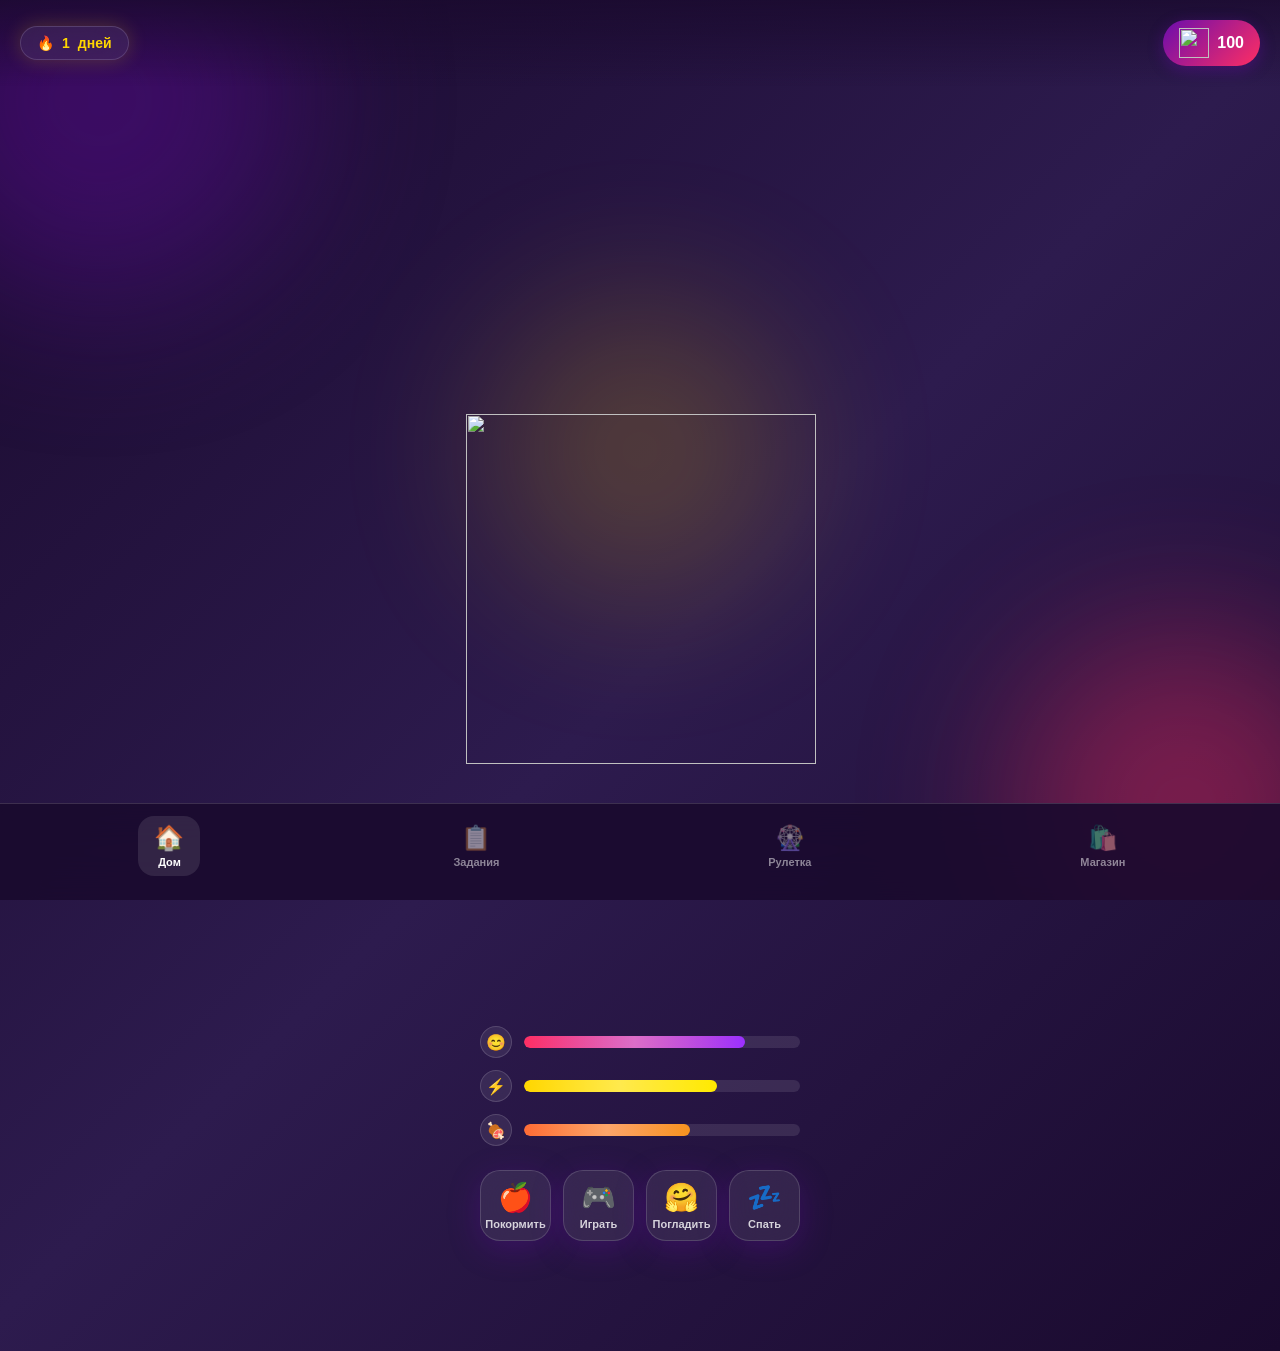
==== finik.html @ 6de37d52 "ФИНАЛОЧКААААА" ====
<!DOCTYPE html>
<html lang="ru">
<head>
    <meta charset="UTF-8">
    <meta name="viewport" content="width=device-width, initial-scale=1.0, maximum-scale=1.0, user-scalable=no">
    <title>Finik — Твой Финтех Питомец</title>
    <link rel="stylesheet" href="../styles/finik.css">
    <style>
        
    </style>
</head>
<body>
    <div class="bg-orbs">
        <div class="orb"></div>
        <div class="orb"></div>
        <div class="orb"></div>
    </div>

    <div class="app">
        <div class="header">
            <div class="streak-badge"><span>🔥</span><span id="streakCount">1</span> дней</div>
            <div class="coins-display">
                <img src="https://i.postimg.cc/8PXQf20Y/coin.png" alt="" class="hero-block__coin">
                <span id="coinsCount">100</span>
            </div>
        </div>

        <!-- HOME VIEW -->
        <div class="view active" id="homeView">
            <div class="character-container">
                <div class="character-wrapper">
                    <!-- FINIK — redrawn from concept art -->
                     

                    <img src="https://i.postimg.cc/Kjbtmsbx/finik1.png" alt="" class="hero-block__finik1">
                    <img src="https://i.postimg.cc/TYrHjZ1g/photo-2026-04-25-03-23-50.jpg" alt="" class="hero-block__bg">
                    
                        
                </div>

                <div class="stats-container">
                    <div class="stat-item">
                        <div class="stat-icon">😊</div>
                        <div class="stat-bar">
                            <div class="stat-fill mood" id="moodBar" style="width: 80%"></div>
                        </div>
                    </div>
                    <div class="stat-item">
                        <div class="stat-icon">⚡</div>
                        <div class="stat-bar">
                            <div class="stat-fill energy" id="energyBar" style="width: 70%"></div>
                        </div>
                    </div>
                    <div class="stat-item">
                        <div class="stat-icon">🍖</div>
                        <div class="stat-bar">
                            <div class="stat-fill hunger" id="hungerBar" style="width: 60%"></div>
                        </div>
                    </div>
                </div>

                <div class="actions-container">
                    <button class="action-btn" onclick="actionFeed()">🍎<span>Покормить</span></button>
                    <button class="action-btn" onclick="actionPlay()">🎮<span>Играть</span></button>
                    <button class="action-btn" onclick="actionPet()">🤗<span>Погладить</span></button>
                    <button class="action-btn" onclick="actionSleep()">💤<span>Спать</span></button>
                </div>
            </div>
        </div>

        <!-- TASKS VIEW -->
        <div class="view" id="tasksView">
            <div class="tasks-header">
                <h2>📋 Задания</h2>
                <p style="color: rgba(255,255,255,0.5); font-size: 14px;">Выполняй задания и получай награды</p>
            </div>
            <div class="tasks-list" id="tasksList"></div>
        </div>


        

        <!-- SPIN VIEW -->
        <!-- <div class="view" id="spinView">
            <div class="spin-container">
                <div class="wheel-wrapper">
                    <canvas id="wheelCanvas" width="300" height="300"></canvas>
                </div>
                <button class="spin-btn" id="spinBtn" onclick="spinWheel()">🎡 Крутить!</button>
            </div>
        </div> -->

        <!-- SHOP VIEW -->
        <div class="view" id="shopView">
            <div class="shop-header">
                <h2>🛍️ Магазин</h2>
                <div class="coins-display" style="padding: 6px 12px; font-size: 14px;">
                    <svg class="shop-coin-svg" viewBox="0 0 40 40">
                        <defs>
                            <radialGradient id="coinGradShop" cx="35%" cy="30%" r="65%">
                                <stop offset="0%" style="stop-color:#FFE066"/>
                                <stop offset="50%" style="stop-color:#FFD700"/>
                                <stop offset="100%" style="stop-color:#B8860B"/>
                            </radialGradient>
                            <filter id="coinGlowShop">
                                <feGaussianBlur stdDeviation="2" result="blur"/>
                                <feFlood flood-color="#FFD700" flood-opacity="0.6"/>
                                <feComposite in2="blur" operator="in"/>
                                <feMerge><feMergeNode/><feMergeNode in="SourceGraphic"/></feMerge>
                            </filter>
                        </defs>
                        <ellipse cx="20" cy="20" rx="18" ry="18" fill="url(#coinGradShop)" filter="url(#coinGlowShop)"/>
                        <ellipse cx="20" cy="20" rx="15" ry="15" fill="none" stroke="#DAA520" stroke-width="1.5"/>
                        <path d="M14 16 L15 12 L16 14 L17 11 L18 13 L19 10 L20 12 L21 10 L22 13 L23 11 L24 14 L25 12 L26 16 Q26 20 24 22 Q22 24 20 24 Q18 24 16 22 Q14 20 14 16Z"
                              fill="#DAA520" opacity="0.8"/>
                        <ellipse cx="17.5" cy="17" rx="1.5" ry="1.8" fill="#B8860B"/>
                        <ellipse cx="22.5" cy="17" rx="1.5" ry="1.8" fill="#B8860B"/>
                        <ellipse cx="20" cy="19.5" rx="1" ry="0.8" fill="#B8860B"/>
                        <path d="M19 21 Q20 22 21 21" stroke="#B8860B" stroke-width="0.8" fill="none" stroke-linecap="round"/>
                    </svg>
                    <span id="shopCoins">100</span>
                </div>
            </div>
            <div class="shop-grid" id="shopGrid"></div>
        </div>

        <nav class="bottom-nav">
            <div class="nav-item active" onclick="switchView('home')"><span>🏠</span><span>Дом</span></div>
            <div class="nav-item" onclick="switchView('tasks')"><span>📋</span><span>Задания</span></div>
            <div class="nav-item" onclick="spinWheel()"><span>🎡</span><span>Рулетка</span></div>
            <div class="nav-item" onclick="switchView('shop')"><span>🛍️</span><span>Магазин</span></div>
        </nav>
    </div>

    <div class="notification" id="notification">
        <span class="notification-icon" id="notifIcon">🎉</span>
        <span id="notifText">Награда получена!</span>
    </div>

   
</body>
<script src="../js/finik.js"></script>
</html>
---- styles/finik.css ----
* { margin: 0; padding: 0; box-sizing: border-box; -webkit-tap-highlight-color: transparent; }

        :root {
            --purple: #6A0DAD;
            --purple-light: #9B30FF;
            --pink: #FF2E63;
            --pink-light: #FF6B8A;
            --yellow: #FFD600;
            --yellow-light: #FFEA00;
            --white: #FFFFFF;
            --dark: #1A0A2E;
            --glass-bg: rgba(255, 255, 255, 0.08);
            --glass-border: rgba(255, 255, 255, 0.15);
            --shadow: 0 8px 32px rgba(106, 13, 173, 0.3);
        }

        

        body {
            font-family: -apple-system, BlinkMacSystemFont, 'Segoe UI', Roboto, sans-serif;
            background: linear-gradient(135deg, #1A0A2E 0%, #2D1B4E 50%, #1A0A2E 100%);
            min-height: 100vh;
            color: var(--white);
            overflow-x: hidden;
        }
        .hero-block__bg{
            margin-top: 50px;
            border-radius: 50px;
        }

        .hero-block__finik1{
            width: 350px;
            height: 350px;
            position: absolute;
            top: 35%;
            left: 22%;

            animation-name: Fennec;
            animation-timing-function: .3s ease-in-out;
            animation-duration: infinite;
            
        }

        .bg-orbs { position: fixed; inset: 0; z-index: 0; overflow: hidden; pointer-events: none; }
        .orb {
            position: absolute; border-radius: 50%; filter: blur(80px); opacity: 0.4;
            animation: floatOrb 20s ease-in-out infinite;
        }
        .orb:nth-child(1) { width: 400px; height: 400px; background: var(--purple); top: -100px; left: -100px; }
        .orb:nth-child(2) { width: 350px; height: 350px; background: var(--pink); bottom: -80px; right: -80px; animation-delay: -7s; animation-duration: 25s; }
        .orb:nth-child(3) { width: 300px; height: 300px; background: var(--yellow); top: 50%; left: 50%; transform: translate(-50%,-50%); animation-delay: -14s; opacity: 0.2; }

        @keyframes floatOrb {
            0%,100% { transform: translate(0,0) scale(1); }
            25% { transform: translate(50px,-80px) scale(1.1); }
            50% { transform: translate(-30px,60px) scale(0.9); }
            75% { transform: translate(70px,30px) scale(1.05); }
        }

        @keyframes Fennec {
            from {
                transform: translateY(-10px) scale(1.1);
            }

            to {
                transform: translateY(0) scale(1);
            }
        }

        .app { position: relative; z-index: 1; min-height: 100vh; display: flex; flex-direction: column; padding-bottom: 90px; }

        .header {
            padding: 20px; display: flex; justify-content: space-between; align-items: center;
            background: linear-gradient(180deg, rgba(26,10,46,0.8) 0%, transparent 100%);
        }
        .streak-badge {
            display: flex; align-items: center; gap: 8px; padding: 8px 16px;
            background: var(--glass-bg); backdrop-filter: blur(20px);
            border: 1px solid var(--glass-border); border-radius: 50px;
            font-weight: 700; font-size: 14px; color: var(--yellow);
            box-shadow: 0 0 20px rgba(255,214,0,0.2);
        }
        .coins-display {
            display: flex; align-items: center; gap: 8px; padding: 8px 16px;
            background: linear-gradient(135deg, var(--purple), var(--pink));
            border-radius: 50px; font-weight: 800; box-shadow: 0 4px 15px rgba(106,13,173,0.4);
        }
        .coin-icon-coin {
            width: 24px; height: 24px;
        }

        .view { display: none; flex: 1; padding: 20px; animation: fadeIn 0.3s ease; }
        .view.active { display: flex; flex-direction: column; }
        @keyframes fadeIn { from { opacity: 0; transform: translateY(10px); } to { opacity: 1; transform: translateY(0); } }

        /* ═══ CHARACTER ═══ */
        .character-container { flex: 1; display: flex; flex-direction: column; align-items: center; justify-content: center; position: relative; }
        .character-wrapper {
            width: 620px;
            height: 880px;
            border-radius: 50px;
            position: relative;
            overflow: hidden;
            display: flex;
            justify-content: center;
            align-items: center;
            margin-bottom: 40px;
        }

        .notvisible{
            display: none;
        }


        

        /* Stats */
        .stats-container { width: 100%; max-width: 320px; display: flex; flex-direction: column; gap: 12px; margin-bottom: 24px; }
        .stat-item { display: flex; align-items: center; gap: 12px; }
        .stat-icon {
            width: 32px; height: 32px; border-radius: 50%;
            display: flex; align-items: center; justify-content: center; font-size: 16px;
            background: var(--glass-bg); backdrop-filter: blur(10px);
            border: 1px solid var(--glass-border);
        }
        .stat-bar { flex: 1; height: 12px; background: rgba(255,255,255,0.1); border-radius: 10px; overflow: hidden; position: relative; }
        .stat-fill {
            height: 100%; border-radius: 10px; transition: width 0.5s ease;
            position: relative; overflow: hidden;
        }
        .stat-fill::after {
            content: ''; position: absolute; top: 0; left: 0; right: 0; bottom: 0;
            background: linear-gradient(90deg, transparent, rgba(255,255,255,0.3), transparent);
            animation: shimmer 2s infinite;
        }
        @keyframes shimmer { 0% { transform: translateX(-100%); } 100% { transform: translateX(100%); } }
        .stat-fill.mood { background: linear-gradient(90deg, var(--pink), var(--purple-light)); }
        .stat-fill.energy { background: linear-gradient(90deg, var(--yellow), var(--yellow-light)); }
        .stat-fill.hunger { background: linear-gradient(90deg, #FF6B35, #F7931E); }

        /* Actions */
        .actions-container { display: grid; grid-template-columns: repeat(4, 1fr); gap: 12px; width: 100%; max-width: 320px; }
        .action-btn {
            aspect-ratio: 1; border: none; border-radius: 20px;
            background: var(--glass-bg); backdrop-filter: blur(20px);
            border: 1px solid var(--glass-border); color: var(--white);
            font-size: 28px; cursor: pointer; transition: all 0.3s ease;
            display: flex; flex-direction: column; align-items: center; justify-content: center; gap: 4px;
            box-shadow: var(--shadow);
        }
        .action-btn span { font-size: 11px; font-weight: 600; opacity: 0.8; }
        .action-btn:hover { transform: translateY(-3px); background: rgba(255,255,255,0.15); box-shadow: 0 12px 40px rgba(106,13,173,0.4); }
        .action-btn:active { transform: scale(0.95); }

        /* Tasks */
        .tasks-header { margin-bottom: 20px; }
        .tasks-header h2 {
            font-size: 24px; margin-bottom: 8px;
            background: linear-gradient(135deg, var(--white), var(--yellow));
            -webkit-background-clip: text; -webkit-text-fill-color: transparent;
        }
        .tasks-list { display: flex; flex-direction: column; gap: 12px; overflow-y: auto; flex: 1; padding-bottom: 20px; }
        .task-card {
            background: var(--glass-bg); backdrop-filter: blur(20px);
            border: 1px solid var(--glass-border); border-radius: 20px;
            padding: 20px; display: flex; justify-content: space-between; align-items: center;
            transition: all 0.3s ease;
        }
        .task-card:hover { transform: translateX(5px); background: rgba(255,255,255,0.12); }
        .task-info h3 { font-size: 16px; margin-bottom: 4px; }
        .task-info p { font-size: 13px; color: rgba(255,255,255,0.5); }
        .task-reward { display: flex; align-items: center; gap: 4px; color: var(--yellow); font-weight: 700; font-size: 14px; }
        .claim-btn {
            padding: 10px 20px; border: none; border-radius: 12px;
            background: linear-gradient(135deg, var(--purple), var(--pink));
            color: var(--white); font-weight: 700; cursor: pointer; transition: all 0.3s ease;
            box-shadow: 0 4px 15px rgba(106,13,173,0.4);
        }
        .claim-btn:hover:not(:disabled) { transform: scale(1.05); }
        .claim-btn.completed { background: rgba(255,255,255,0.1); color: rgba(255,255,255,0.3); cursor: default; box-shadow: none; }

        /* Spin */
        .spin-container { flex: 1; display: flex; flex-direction: column; align-items: center; justify-content: center; }
        .wheel-wrapper { position: relative; width: 300px; height: 300px; margin-bottom: 30px; }
        #wheelCanvas { width: 100%; height: 100%; filter: drop-shadow(0 10px 40px rgba(106,13,173,0.4)); }
        .spin-btn {
            padding: 16px 48px; border: none; border-radius: 50px;
            background: linear-gradient(135deg, var(--yellow), var(--yellow-light));
            color: var(--dark); font-size: 18px; font-weight: 800; cursor: pointer;
            box-shadow: 0 8px 30px rgba(255,214,0,0.4); transition: all 0.3s ease;
        }
        .spin-btn:hover:not(:disabled) { transform: scale(1.05); }

        /* Shop */
        .shop-header { margin-bottom: 20px; display: flex; justify-content: space-between; align-items: center; }
        .shop-header h2 {
            font-size: 24px;
            background: linear-gradient(135deg, var(--white), var(--pink));
            -webkit-background-clip: text; -webkit-text-fill-color: transparent;
        }
        .shop-grid { display: grid; grid-template-columns: repeat(2, 1fr); gap: 16px; overflow-y: auto; flex: 1; padding-bottom: 20px; }
        .shop-item {
            background: var(--glass-bg); backdrop-filter: blur(20px);
            border: 1px solid var(--glass-border); border-radius: 20px;
            padding: 20px; text-align: center; transition: all 0.3s ease; overflow: hidden;
        }
        .shop-item:hover { transform: translateY(-5px); box-shadow: 0 12px 40px rgba(106,13,173,0.3); }
        .shop-item.equipped { border: 2px solid var(--yellow); box-shadow: 0 0 20px rgba(255,214,0,0.3); }
        .item-icon { font-size: 48px; margin-bottom: 12px; display: block; }
        .item-name { font-weight: 700; margin-bottom: 4px; font-size: 14px; }
        .item-bonus { font-size: 11px; color: var(--yellow); margin-bottom: 12px; font-weight: 600; }
        .item-price { display: flex; align-items: center; justify-content: center; gap: 4px; font-weight: 800; }
        .buy-btn {
            width: 100%; margin-top: 12px; padding: 10px; border: none; border-radius: 12px;
            background: linear-gradient(135deg, var(--purple), var(--pink));
            color: var(--white); font-weight: 700; cursor: pointer; transition: all 0.3s ease;
        }
        .buy-btn:hover:not(:disabled) { transform: scale(1.05); }
        .buy-btn:disabled { opacity: 0.3; cursor: not-allowed; }

        /* Bottom nav */
        .bottom-nav {
            position: fixed; bottom: 0; left: 0; right: 0;
            background: rgba(26,10,46,0.9); backdrop-filter: blur(20px);
            border-top: 1px solid var(--glass-border);
            display: flex; justify-content: space-around; padding: 12px 20px 24px; z-index: 100;
        }
        .nav-item {
            display: flex; flex-direction: column; align-items: center; gap: 4px;
            color: rgba(255,255,255,0.5); font-size: 11px; font-weight: 600;
            transition: all 0.3s ease; padding: 8px 16px; border-radius: 16px; cursor: pointer;
        }
        .nav-item.active { color: var(--white); background: rgba(255,255,255,0.1); }
        .nav-item span:first-child { font-size: 24px; }

        /* Notification */
        .notification {
            position: fixed; top: 100px; left: 50%; transform: translateX(-50%) translateY(-20px);
            background: var(--glass-bg); backdrop-filter: blur(20px);
            border: 1px solid var(--glass-border); padding: 16px 24px; border-radius: 16px;
            box-shadow: 0 10px 40px rgba(0,0,0,0.3); z-index: 1000;
            opacity: 0; visibility: hidden; transition: all 0.3s ease;
            display: flex; align-items: center; gap: 12px;
        }
        .notification.show { opacity: 1; visibility: visible; transform: translateX(-50%) translateY(0); }
        .notification-icon { font-size: 24px; }

        /* Confetti */
        .confetti { position: fixed; pointer-events: none; z-index: 999; }

        /* Coin SVG animation */
        .coin-spin { animation: coinSpin 1s ease-in-out; }
        @keyframes coinSpin {
            0% { transform: rotateY(0deg); }
            100% { transform: rotateY(360deg); }
        }

        /* Shop coin display */
        .shop-coin-svg { width: 22px; height: 22px; }

        @media (max-width: 380px) {
            .actions-container { grid-template-columns: repeat(2, 1fr); }
            .character-wrapper { width: 280px; height: 280px; }
        }

        .hero-block__coin{
            width: 30px;
            height: 30px;
        }
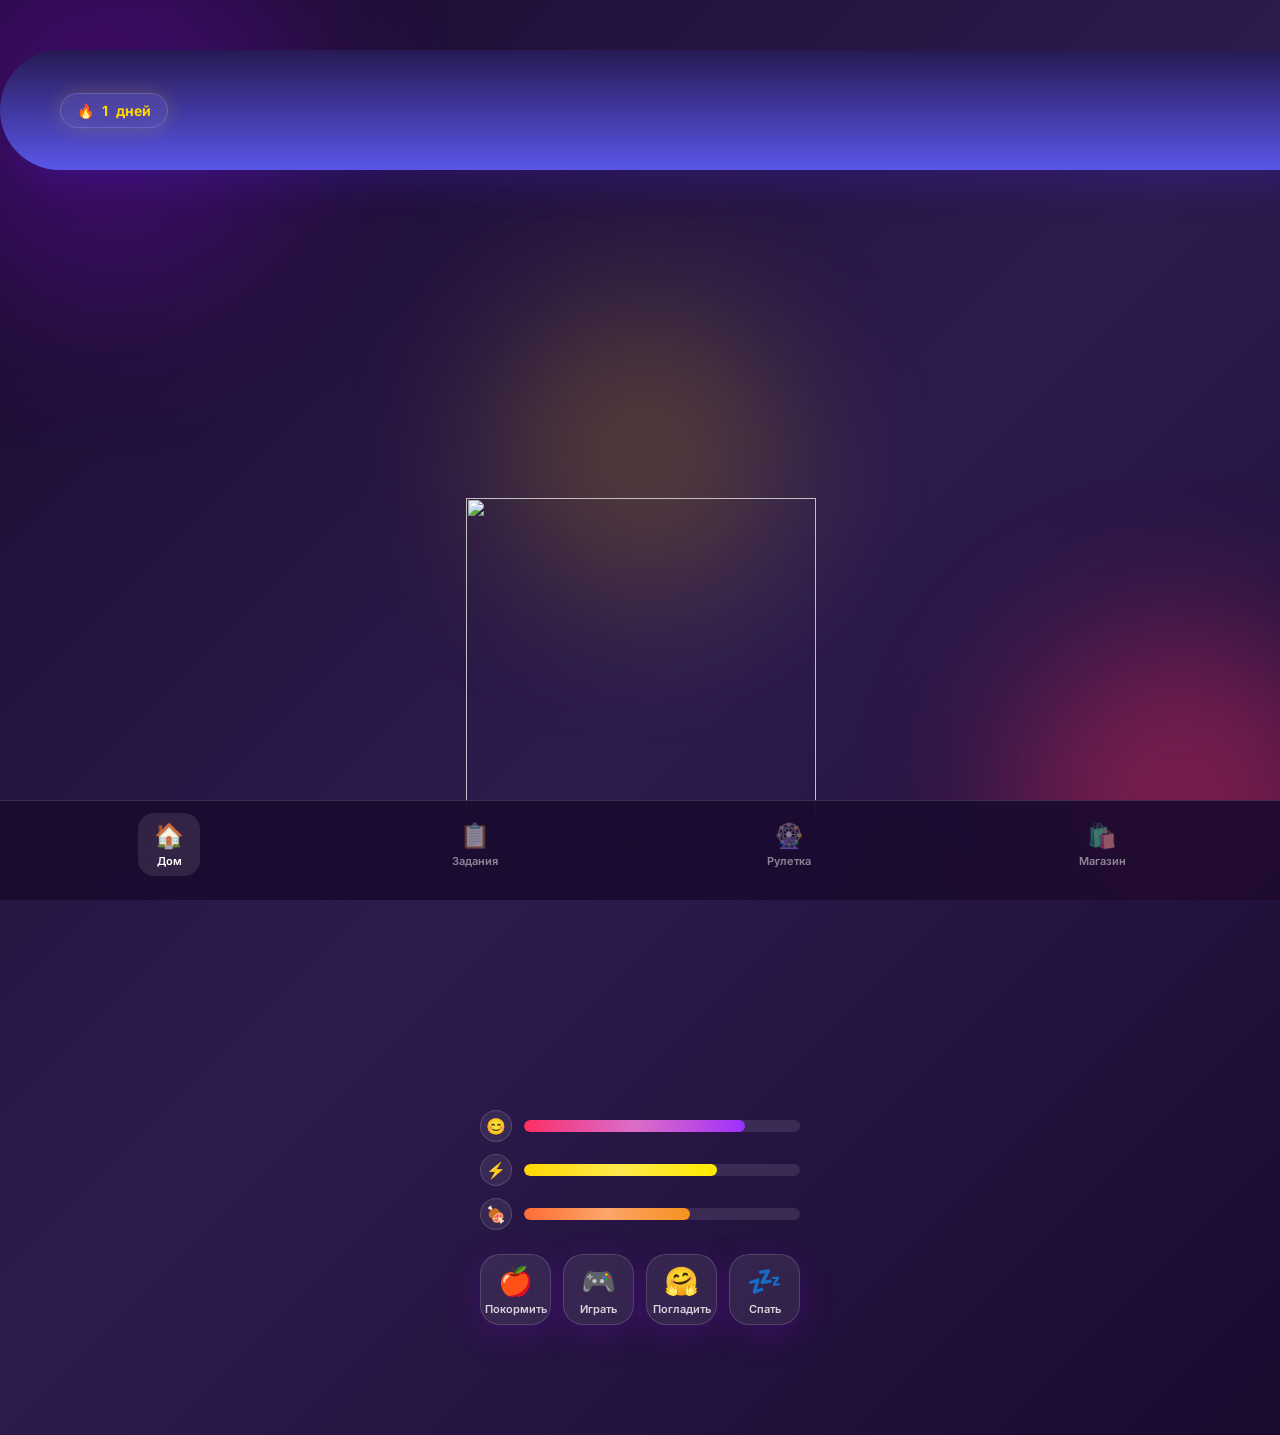
==== commit 680372de: "ФИНАЛОЧКААААА" ====
--- a/finik.html
+++ b/finik.html
@@ -4,7 +4,9 @@
     <meta charset="UTF-8">
     <meta name="viewport" content="width=device-width, initial-scale=1.0, maximum-scale=1.0, user-scalable=no">
     <title>Finik — Твой Финтех Питомец</title>
-    <link rel="stylesheet" href="../styles/finik.css">
+    <link rel="stylesheet" href="./styles/finik.css">
+    <link rel="stylesheet" href="./styles/adaptive.css">
+    <link rel="stylesheet" href="./styles/index.css">
     <style>
         
     </style>
@@ -139,5 +141,5 @@
 
    
 </body>
-<script src="../js/finik.js"></script>
+<script src="./js/finik.js"></script>
 </html>
--- a/styles/finik.css
+++ b/styles/finik.css
@@ -158,7 +158,7 @@
         .tasks-header h2 {
             font-size: 24px; margin-bottom: 8px;
             background: linear-gradient(135deg, var(--white), var(--yellow));
-            -webkit-background-clip: text; -webkit-text-fill-color: transparent;
+            /* -webkit-background-clip: text; -webkit-text-fill-color: transparent; */
         }
         .tasks-list { display: flex; flex-direction: column; gap: 12px; overflow-y: auto; flex: 1; padding-bottom: 20px; }
         .task-card {
@@ -197,7 +197,7 @@
         .shop-header h2 {
             font-size: 24px;
             background: linear-gradient(135deg, var(--white), var(--pink));
-            -webkit-background-clip: text; -webkit-text-fill-color: transparent;
+            /* -webkit-background-clip: text; -webkit-text-fill-color: transparent; */
         }
         .shop-grid { display: grid; grid-template-columns: repeat(2, 1fr); gap: 16px; overflow-y: auto; flex: 1; padding-bottom: 20px; }
         .shop-item {
--- a/styles/adaptive.css
+++ b/styles/adaptive.css
@@ -0,0 +1,51 @@
+
+
+/* ═══════════════════════════════════════════
+   RESPONSIVE
+   ═══════════════════════════════════════════ */
+@media (max-width: 400px) {
+  .wheel-wrapper {
+    width: 290px;
+    height: 290px;
+  }
+  .header h1 { font-size: 24px; }
+  .center-btn { width: 62px; height: 62px; font-size: 18px; }
+  .popup-card { width: 280px; padding: 28px 22px; }
+}
+
+@media (max-width: 340px) {
+  .wheel-wrapper {
+    width: 260px;
+    height: 260px;
+  }
+}
+
+/* ═══════════════════════════════════════════
+   ANIMATIONS
+   ═══════════════════════════════════════════ */
+@keyframes shimmer {
+  0% { background-position: -200% center; }
+  100% { background-position: 200% center; }
+}
+
+.shimmer-text {
+  background: linear-gradient(
+    90deg,
+    var(--white) 0%,
+    var(--yellow) 25%,
+    var(--white) 50%,
+    var(--yellow) 75%,
+    var(--white) 100%
+  );
+  background-size: 200% auto;
+  -webkit-background-clip: text;
+  -webkit-text-fill-color: transparent;
+  background-clip: text;
+  animation: shimmer 3s linear infinite;
+}
+
+/* Subtle rotation glow animation on wheel */
+@keyframes rotateGlow {
+  0% { transform: rotate(0deg); }
+  100% { transform: rotate(360deg); }
+}
--- a/styles/index.css
+++ b/styles/index.css
@@ -0,0 +1,499 @@
+@import url('https://fonts.googleapis.com/css2?family=Inter:ital,opsz,wght@0,14..32,100..900;1,14..32,100..900&display=swap');
+
+
+
+
+*{
+    padding: 0;
+    margin: 0;
+    box-sizing: border-box;
+    font-family: "Inter", sans-serif;
+}
+
+html{
+    scroll-behavior: smooth;
+    font-size: 16px;
+    
+}
+
+.main{
+    width: 100vw;
+    overflow-x: hidden;
+}
+
+body{
+    background-color: rgb(255, 255, 255);
+    overflow-x: hidden;
+}
+
+
+
+.header{
+    width: 1500px;
+    height: 120px;
+    
+    background-color: #5956E9;
+    padding: 45px 60px 45px 60px;
+    z-index: 2;
+    margin: 50px auto 0 auto;
+    border-radius: 70px;
+
+    display: flex;
+    justify-content: space-between;
+    align-items: center;
+    box-shadow: 0px 30px 39px -18px rgba(82, 41, 255, 0.2);
+    
+
+}
+
+.header__logo{
+    display: flex;
+    justify-content: center;
+    align-items: center;
+    width: 250px;
+    gap: 20px;
+}
+
+.banner{
+    width: 100%;
+    margin: 50px 0 50px 0;
+    display: flex;
+    justify-content: center;
+    align-items: center;
+    
+    
+}
+
+.banner__img{
+    border-radius: 70px;
+    width: 1500px;
+    box-shadow: 0 1px 10px 0 rgba(0, 0, 0, 0.1);
+}
+
+.header__text{
+    color: white;
+    font-weight: 700;
+    font-size: 1.8rem;
+    line-height: 27px;
+}
+
+.header__span{
+    color: black
+}
+
+
+.header__nav{
+    display: flex;
+    align-items: center;
+    justify-content: center;
+    gap: 50px;
+    width: 1000px;
+    list-style: none;
+}
+
+.header__link{
+    font-size: 1.2rem;
+    text-decoration: none;
+    text-align: center;
+    color: white;
+    font-weight: 500;
+
+   
+}
+
+.our-team{
+    margin-top: 100px;
+}
+
+.black-text{
+    width: 100vw;
+    display: flex;
+    flex-direction: column;
+    justify-content: center;
+    align-items: center;
+    
+}
+
+
+.black-text__inner{
+    width: 1200px;
+    display: flex;
+    flex-direction: column;
+    justify-content: center;
+    align-items: center;
+    gap: 20px;
+}
+
+.black-text__title{
+    width: 290px;
+    font-size: 2.2rem;
+    font-weight: 700;
+    color: black;
+    text-align: center;
+}
+
+.black-text__subtitle{
+    width: 700px;
+    line-height: 25px;
+    font-size: 1.1rem;
+    text-align: center;
+    color: rgb(117, 117, 117)
+}
+
+
+
+.our-team__photo{
+    width: 260px;
+}
+
+
+
+
+.our-team__line{
+    border: 1px solid gray;
+    width: 23px;
+    height: 0px;
+    transform: rotate(-90deg);
+}
+
+
+
+.our-team__card-cont{
+    width: 100%;
+    display: flex;
+    justify-content: center;
+    align-items: center;
+    gap: 30px;
+
+    margin-top: 80px;
+    flex-wrap: wrap;
+}
+
+
+.our-team__card{
+    border-radius: 10px;
+    width: 370px;
+    height: 580px;
+    box-shadow: 0 1px 10px 0 rgba(0, 0, 0, 0.1);
+    background: white;
+
+    display: flex;
+    flex-direction: column;
+    justify-content: center;
+    align-items: center;
+    gap: 20px;
+    padding: 20px 30px;
+}
+
+.our-team__text{
+    width: 300px;
+    display: flex;
+    flex-direction: column;
+    justify-content: center;
+    align-items: center;
+    gap: 15px;
+}
+
+.our-team__names{
+    display: flex;
+    flex-direction: column;
+    gap: 15px;
+    justify-content: center;
+    align-items: center;
+}
+
+.our-team__title{
+    font-weight: 700;
+    font-size: 1.5rem;
+    line-height: 151%;
+    color:#5956E9;
+    text-align: center;
+   
+}
+
+.our-team__subtitle{
+   font-weight: 600;
+    font-size: 1rem;
+    line-height: 150%;
+    text-transform: uppercase;
+    color: rgb(0, 0, 0);
+}
+
+.our-team__speech{
+    font-weight: 400;
+    font-size: 1rem;
+    line-height: 150%;
+    text-align: center;
+    color: rgb(177, 177, 177)
+}
+
+
+.our-team__links{
+    display: flex;
+    
+    justify-content: center;
+    align-items: center;
+    gap: 60px;
+
+    margin-top: 20px;
+}
+
+.footer{
+    width: 100vw;
+    display: flex;
+    justify-content: center;
+    align-items: center;
+    margin: 100px 0 50px 0;
+}
+
+.footer__cont{
+    width: 1500px;
+    background-color: #5956E9;
+
+    display: flex;
+    flex-direction: column;
+    justify-content: space-between;
+    align-items: center;
+    border-radius: 70px;
+    padding: 40px;
+    box-shadow: 0px 30px 39px -15px rgba(82, 41, 255, 0.2);
+   
+}
+
+.footer__text{
+    display: flex;
+    flex-direction: column;
+    justify-content: center;
+    align-items: start;
+    gap: 20px;
+   
+}
+
+.footer__top{
+    display: flex;
+    justify-content: space-between;
+    padding: 0 50px 0 50px;
+    align-items: start;
+    width: 1400px;
+    
+}
+
+.footer__contacts{
+    display: flex;
+    justify-content: center;
+    align-items: center;
+    gap: 10px;
+    background-color: white;
+    width: 550px;
+    height: 190px;
+    padding: 20px;
+    border-radius: 40px;
+}
+
+.footer__email{
+    color: #5956E9;
+    font-size: 1.3rem;
+    font-weight: 700;
+
+}
+
+.hero-block{
+    margin: 80px 0 120px 0;
+    width: 100%;
+    display: flex;
+    flex-direction: column;
+    justify-content: center;
+    align-items: center;
+}
+
+
+.hero-block__bg{
+    margin-top: 50px;
+    border-radius: 50px;
+}
+
+.hero-block__button{
+    background-color:#5956E9;
+    color: rgb(255, 255, 255);
+    padding: 20px 25px;
+    font-size: 1.2rem;
+    font-weight: 700;
+    border-radius: 50px;
+    border: none;
+    margin-top: 50px;
+    cursor: pointer;
+}
+
+.hero-block__phone-ver{
+    width: 620px;
+    height: 880px;
+    border-radius: 50px;
+    position: relative;
+    overflow: hidden;
+    display: flex;
+    justify-content: center;
+    align-items: center;
+  
+}
+
+
+
+.hero-block__finik1{
+    width: 350px;
+    height: 350px;
+    position: absolute;
+    top: 35%;
+    left: 22%
+}
+
+.hero-block__streak{
+    width: 150px;
+    display: flex;
+    justify-content: center;
+    align-items: center;
+    gap: 10px;
+    background-color: white;
+    border-radius: 50px;
+    padding: 10px;
+}
+
+.hero-block__fire-text{
+    color: rgb(255, 117, 24);
+    font-size: 1.2rem;
+}
+
+.hero-block__phone-menu{
+    position: absolute;
+    bottom: 3%;
+    left: 10%;
+    display: flex;
+    width: 500px;
+    background-color: white;
+    border-radius: 50px;
+
+    justify-items: center;
+    align-items: center;
+    gap: 20px;
+}
+
+.hero-block__phone-icons{
+    display: flex;
+    justify-content: center;
+    align-items: center;
+    gap: 30px;
+    position: relative;
+    left: 5%;
+}
+
+.hero-block__menu-coins{
+    display: flex;
+    flex-direction: column;
+    justify-content: center;
+    align-items: center;
+    gap: 5px;
+}
+
+.hero-block__coins-text{
+    font-size: 1.2rem;
+    color:#000000
+}
+
+.hero-block__fin-coins{
+    width: 150px;
+    display: flex;
+    justify-content: center;
+    align-items: center;
+    gap: 10px;
+    background-color: white;
+    border-radius: 50px;
+    padding: 5px;
+
+   
+}
+
+.hero-block__coin{
+    width: 40px;
+    height: 40px;
+}
+
+.hero-block__coin-text{
+    color:#5956E9;
+    font-weight: 700;
+    font-size: 1.2rem;
+}
+
+.notvisible{
+    display: none;
+}
+
+.hero-block__phone-header{
+    position: absolute;
+    top: 10%;
+    left: 10%;
+    display: flex;
+    flex-direction: column;
+    gap: 20px;
+    
+}
+
+.footer__contact-text{
+    color: black;
+    font-weight: 700;
+    font-size: 1.5rem;
+}
+
+.footer__links{
+    display: flex;
+    flex-direction: column;
+    justify-content: center;
+    align-items: center;
+    gap: 10px;
+}
+
+.footer__subtitle{
+    width: 240px;
+    color: rgba(255, 255, 255, 0.658);
+    font-size: 1.2rem;
+    font-weight: 700;
+}
+
+.footer__title{
+    color: black;
+    font-size: 2rem;
+    font-weight: 700;
+    width: 200px;
+    margin-bottom: 10px;
+}
+
+.footer__link-cont{
+    display: flex;
+    flex-direction: column;
+    justify-content: center;
+    
+    width: 220px;
+    list-style: "-";
+    gap: 10px;
+    
+}
+
+.footer__link{
+    color: white;
+    font-size: 1.2rem;
+    font-weight: 600;
+    text-decoration: none;
+    padding-left: 10px;
+}
+
+.footer__bottom{
+    text-align: center;
+    
+}
+
+.footer__rights{
+    color: rgba(255, 255, 255, 0.623);
+    font-size: 1.2rem;
+    font-weight: 600;
+    margin-top: 50px;
+}
+
+
